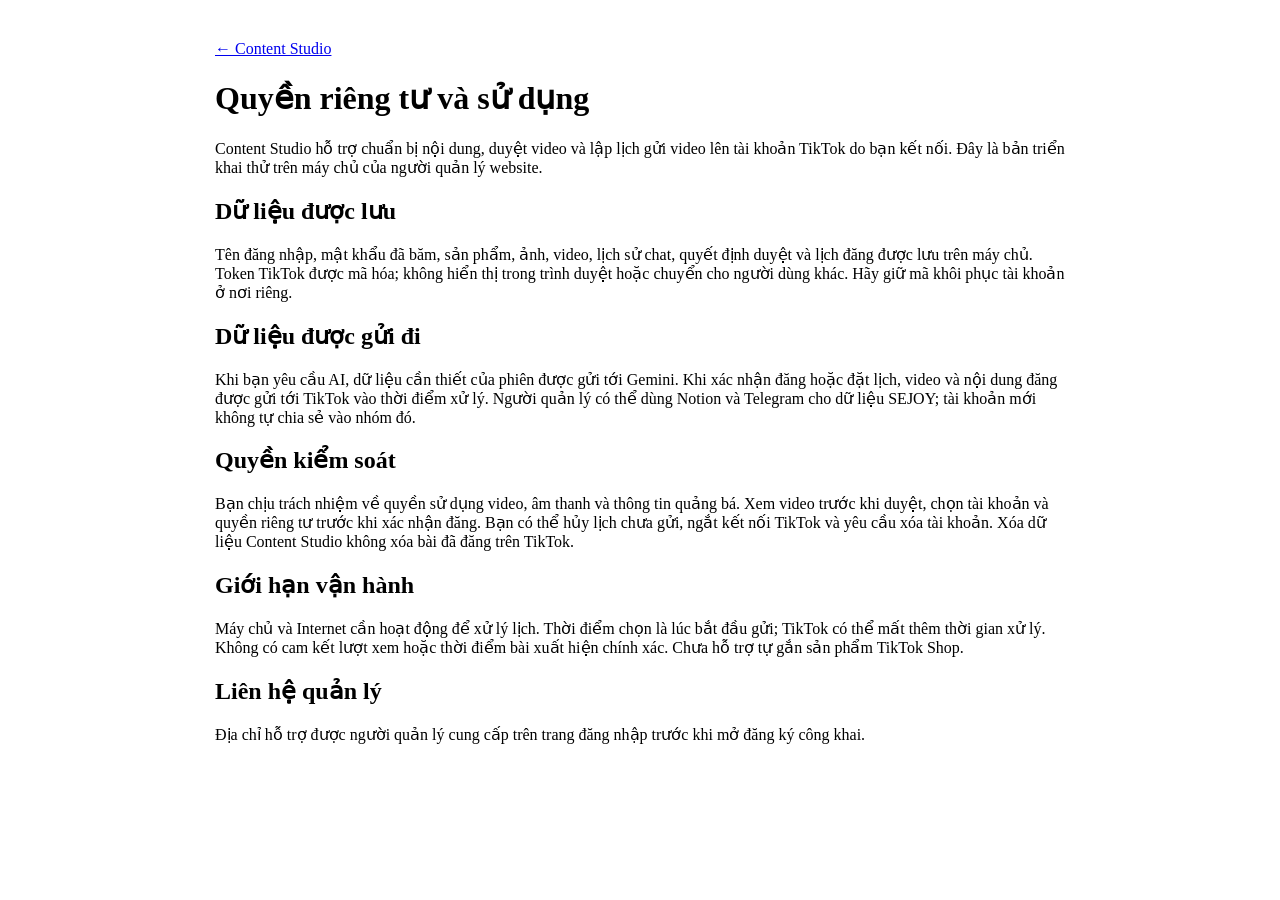
==== web/policy.html @ 414af15c "feat: integrate account-bound TikTok review and scheduling" ====
<!doctype html><html lang="vi"><head><meta charset="utf-8"><meta name="viewport" content="width=device-width,initial-scale=1"><title>Quyền riêng tư · Content Studio</title><link rel="stylesheet" href="/static/studio.css"><script defer src="/static/policy.js"></script></head><body><main style="max-width:850px;margin:auto;padding:32px"><a href="/app">← Content Studio</a><h1>Quyền riêng tư và sử dụng</h1><p>Content Studio hỗ trợ chuẩn bị nội dung, duyệt video và lập lịch gửi video lên tài khoản TikTok do bạn kết nối. Đây là bản triển khai thử trên máy chủ của người quản lý website.</p><h2>Dữ liệu được lưu</h2><p>Tên đăng nhập, mật khẩu đã băm, sản phẩm, ảnh, video, lịch sử chat, quyết định duyệt và lịch đăng được lưu trên máy chủ. Token TikTok được mã hóa; không hiển thị trong trình duyệt hoặc chuyển cho người dùng khác. Hãy giữ mã khôi phục tài khoản ở nơi riêng.</p><h2>Dữ liệu được gửi đi</h2><p>Khi bạn yêu cầu AI, dữ liệu cần thiết của phiên được gửi tới Gemini. Khi xác nhận đăng hoặc đặt lịch, video và nội dung đăng được gửi tới TikTok vào thời điểm xử lý. Người quản lý có thể dùng Notion và Telegram cho dữ liệu SEJOY; tài khoản mới không tự chia sẻ vào nhóm đó.</p><h2>Quyền kiểm soát</h2><p>Bạn chịu trách nhiệm về quyền sử dụng video, âm thanh và thông tin quảng bá. Xem video trước khi duyệt, chọn tài khoản và quyền riêng tư trước khi xác nhận đăng. Bạn có thể hủy lịch chưa gửi, ngắt kết nối TikTok và yêu cầu xóa tài khoản. Xóa dữ liệu Content Studio không xóa bài đã đăng trên TikTok.</p><h2>Giới hạn vận hành</h2><p>Máy chủ và Internet cần hoạt động để xử lý lịch. Thời điểm chọn là lúc bắt đầu gửi; TikTok có thể mất thêm thời gian xử lý. Không có cam kết lượt xem hoặc thời điểm bài xuất hiện chính xác. Chưa hỗ trợ tự gắn sản phẩm TikTok Shop.</p><h2>Liên hệ quản lý</h2><p id="support">Địa chỉ hỗ trợ được người quản lý cung cấp trên trang đăng nhập trước khi mở đăng ký công khai.</p></main></body></html>
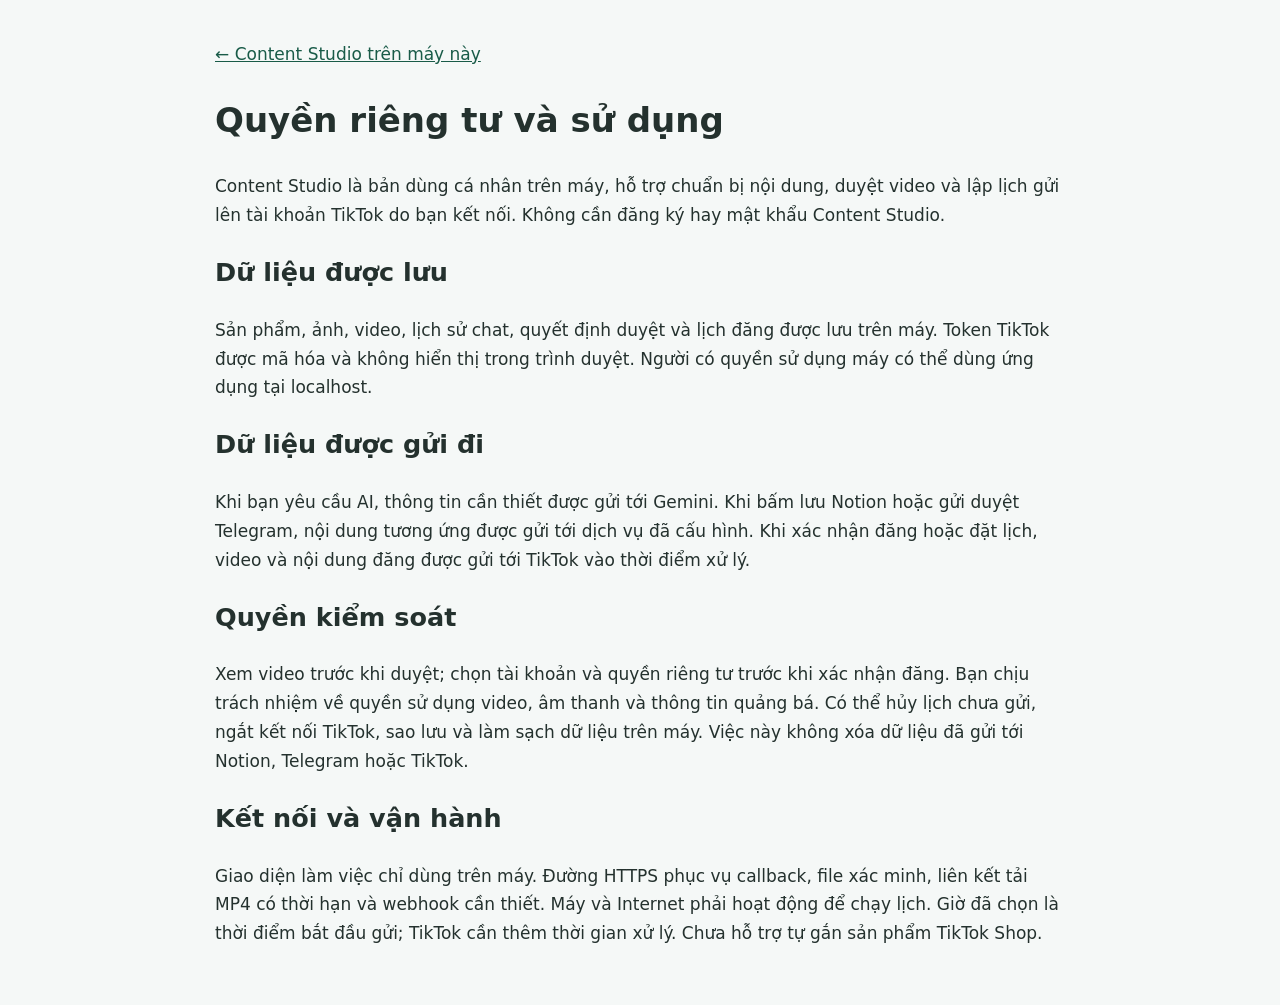
==== commit 2c04c531: "Complete local personal Studio and versioned content modes" ====
--- a/web/policy.html
+++ b/web/policy.html
@@ -1 +1 @@
-<!doctype html><html lang="vi"><head><meta charset="utf-8"><meta name="viewport" content="width=device-width,initial-scale=1"><title>Quyền riêng tư · Content Studio</title><link rel="stylesheet" href="/static/studio.css"><script defer src="/static/policy.js"></script></head><body><main style="max-width:850px;margin:auto;padding:32px"><a href="/app">← Content Studio</a><h1>Quyền riêng tư và sử dụng</h1><p>Content Studio hỗ trợ chuẩn bị nội dung, duyệt video và lập lịch gửi video lên tài khoản TikTok do bạn kết nối. Đây là bản triển khai thử trên máy chủ của người quản lý website.</p><h2>Dữ liệu được lưu</h2><p>Tên đăng nhập, mật khẩu đã băm, sản phẩm, ảnh, video, lịch sử chat, quyết định duyệt và lịch đăng được lưu trên máy chủ. Token TikTok được mã hóa; không hiển thị trong trình duyệt hoặc chuyển cho người dùng khác. Hãy giữ mã khôi phục tài khoản ở nơi riêng.</p><h2>Dữ liệu được gửi đi</h2><p>Khi bạn yêu cầu AI, dữ liệu cần thiết của phiên được gửi tới Gemini. Khi xác nhận đăng hoặc đặt lịch, video và nội dung đăng được gửi tới TikTok vào thời điểm xử lý. Người quản lý có thể dùng Notion và Telegram cho dữ liệu SEJOY; tài khoản mới không tự chia sẻ vào nhóm đó.</p><h2>Quyền kiểm soát</h2><p>Bạn chịu trách nhiệm về quyền sử dụng video, âm thanh và thông tin quảng bá. Xem video trước khi duyệt, chọn tài khoản và quyền riêng tư trước khi xác nhận đăng. Bạn có thể hủy lịch chưa gửi, ngắt kết nối TikTok và yêu cầu xóa tài khoản. Xóa dữ liệu Content Studio không xóa bài đã đăng trên TikTok.</p><h2>Giới hạn vận hành</h2><p>Máy chủ và Internet cần hoạt động để xử lý lịch. Thời điểm chọn là lúc bắt đầu gửi; TikTok có thể mất thêm thời gian xử lý. Không có cam kết lượt xem hoặc thời điểm bài xuất hiện chính xác. Chưa hỗ trợ tự gắn sản phẩm TikTok Shop.</p><h2>Liên hệ quản lý</h2><p id="support">Địa chỉ hỗ trợ được người quản lý cung cấp trên trang đăng nhập trước khi mở đăng ký công khai.</p></main></body></html>
+<!doctype html><html lang="vi"><head><meta charset="utf-8"><meta name="viewport" content="width=device-width,initial-scale=1"><title>Quyền riêng tư · Content Studio</title><style>body{font:17px/1.7 system-ui;color:#24312e;background:#f5f8f7}main{max-width:850px;margin:auto;padding:32px}a{color:#195b48}</style></head><body><main><a href="http://127.0.0.1:8001/app">← Content Studio trên máy này</a><h1>Quyền riêng tư và sử dụng</h1><p>Content Studio là bản dùng cá nhân trên máy, hỗ trợ chuẩn bị nội dung, duyệt video và lập lịch gửi lên tài khoản TikTok do bạn kết nối. Không cần đăng ký hay mật khẩu Content Studio.</p><h2>Dữ liệu được lưu</h2><p>Sản phẩm, ảnh, video, lịch sử chat, quyết định duyệt và lịch đăng được lưu trên máy. Token TikTok được mã hóa và không hiển thị trong trình duyệt. Người có quyền sử dụng máy có thể dùng ứng dụng tại localhost.</p><h2>Dữ liệu được gửi đi</h2><p>Khi bạn yêu cầu AI, thông tin cần thiết được gửi tới Gemini. Khi bấm lưu Notion hoặc gửi duyệt Telegram, nội dung tương ứng được gửi tới dịch vụ đã cấu hình. Khi xác nhận đăng hoặc đặt lịch, video và nội dung đăng được gửi tới TikTok vào thời điểm xử lý.</p><h2>Quyền kiểm soát</h2><p>Xem video trước khi duyệt; chọn tài khoản và quyền riêng tư trước khi xác nhận đăng. Bạn chịu trách nhiệm về quyền sử dụng video, âm thanh và thông tin quảng bá. Có thể hủy lịch chưa gửi, ngắt kết nối TikTok, sao lưu và làm sạch dữ liệu trên máy. Việc này không xóa dữ liệu đã gửi tới Notion, Telegram hoặc TikTok.</p><h2>Kết nối và vận hành</h2><p>Giao diện làm việc chỉ dùng trên máy. Đường HTTPS phục vụ callback, file xác minh, liên kết tải MP4 có thời hạn và webhook cần thiết. Máy và Internet phải hoạt động để chạy lịch. Giờ đã chọn là thời điểm bắt đầu gửi; TikTok cần thêm thời gian xử lý. Chưa hỗ trợ tự gắn sản phẩm TikTok Shop.</p></main></body></html>
